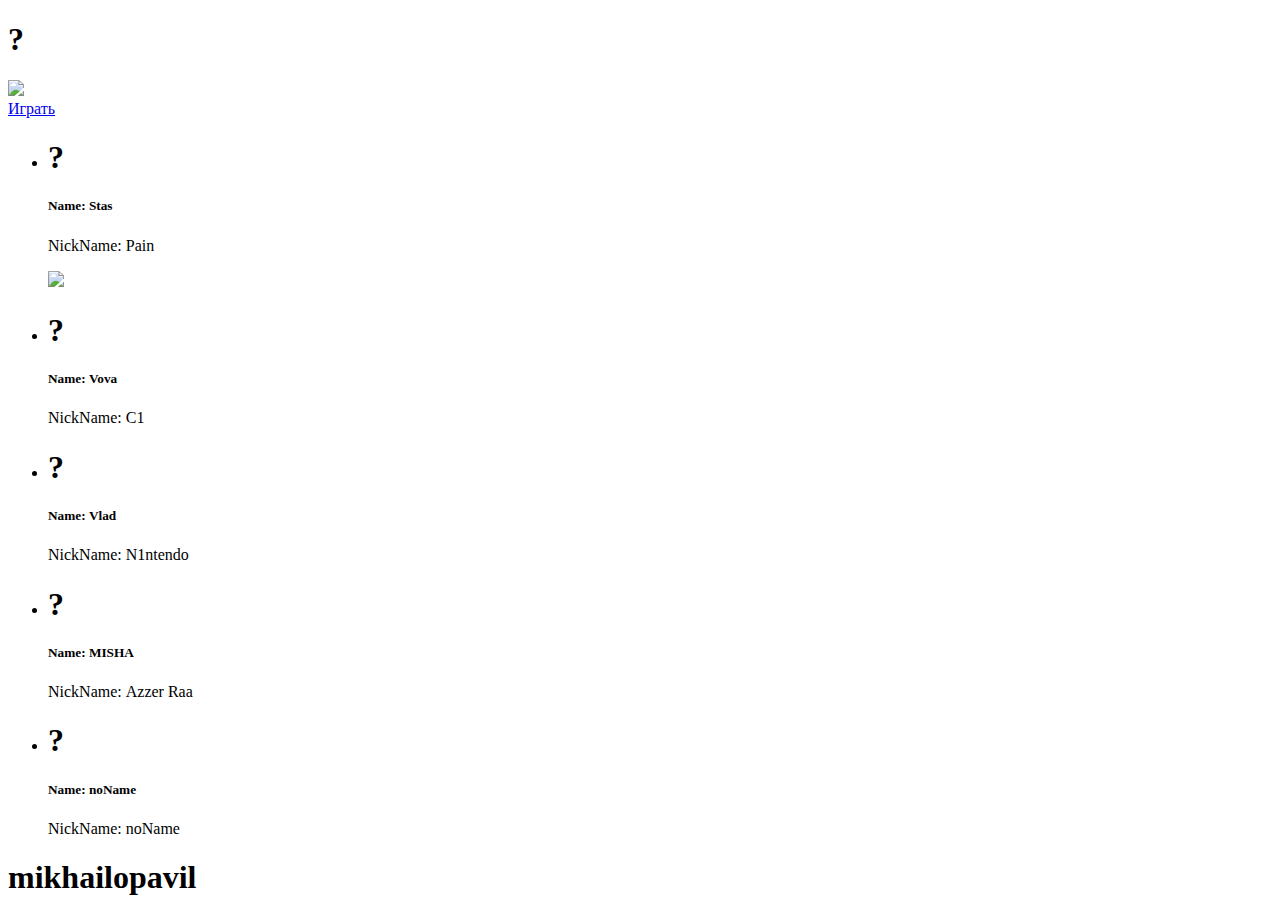
==== phone_index.html @ 3e40c146 "ф" ====
<!DOCTYPE HTML>
<html>
	<head>
	<meta charset="utf-8">
	<title>OddZona</title>
	<link rel="stylesheet" href="css/phone_style.css">
	<link src="" rel="stylesheet">
	</head>
 <body>
 <div>
<h1 class="text">?</h1>
 </div>
   <div>
       <img class="img1" src="img/mossawi_519615482775_20180410163607_1743544177491.jpg"></img>
	     <div  class="cont">
		   <div  class="cont-text-play">
		   		      <a href="play.html" class="contact">Играть</a> 
		   </div>
		 </div>
		     <div>
		 <div  class="cont-text-pleyer-info">
		   </div>
 <div class="data_player_1">
   <div id="wrapper">
	<div>
		<ul id="bar">
			<li id="ipod">
				<div class="bottom">
			<h1 class="text1">?</h1>
			<div id="informat" class="infobox">
						<h5>Name:&nbsp;Stas</h5>
						<p>NickName:&nbsp;Pain</p>
						<div class="top">
						   <img id="informat1" class="toop1 " src="img/toop.png" ></img>
						     </div>
					</div>
				</div>
			</li>
		</ul>
	</div>
</div>
</div>
 <div class="data_player_2">
   <div id="wrapper">
	<div>
		<ul id="bar">
			<li id="ipod">
				<div class="bottom">
			<h1 class="text2">?</h1>
			<div id="informat" class="infobox">
						<h5>Name:&nbsp;Vova</h5>
						<p>NickName:&nbsp;C1</p>
					</div>
				</div>
			</li>
		</ul>
	</div>
</div>
</div>
 <div class="data_player_3">
   <div id="wrapper">
	<div>
		<ul id="bar">
			<li id="ipod">
				<div class="bottom">
			<h1 class="text3">?</h1>
			<div id="informat" class="infobox">
						<h5>Name:&nbsp;Vlad</h5>
						<p>NickName:&nbsp;N1ntendo</p>
					</div>
				</div>
			</li>
		</ul>
	</div>
</div>
</div>
 <div class="data_player_4">
   <div id="wrapper">
	<div>
		<ul id="bar">
			<li id="ipod">
				<div class="bottom">
			<h1 class="text3">?</h1>
			<div id="informat" class="infobox">
						<h5>Name:&nbsp;MISHA</h5>
						<p>NickName:&nbsp;Azzer&nbsp;Raa</p>
					</div>
				</div>
			</li>
		</ul>
	</div>
</div>
</div>
 <div class="data_player_5">
   <div id="wrapper">
	<div>
		<ul id="bar">
			<li id="ipod">
				<div class="bottom">
			<h1 class="text3">?</h1>
			<div id="informat" class="infobox">
						<h5>Name:&nbsp;noName</h5>
						<p>NickName:&nbsp;noName</p>
					</div>
				</div>
			</li>
		</ul>
	</div>
</div>
</div>
<div id="insta">
<div style="insta_misha">
<h1 style="insta_misha">mikhailopavil</h1>
</div>
</div>
 </body>
</html>
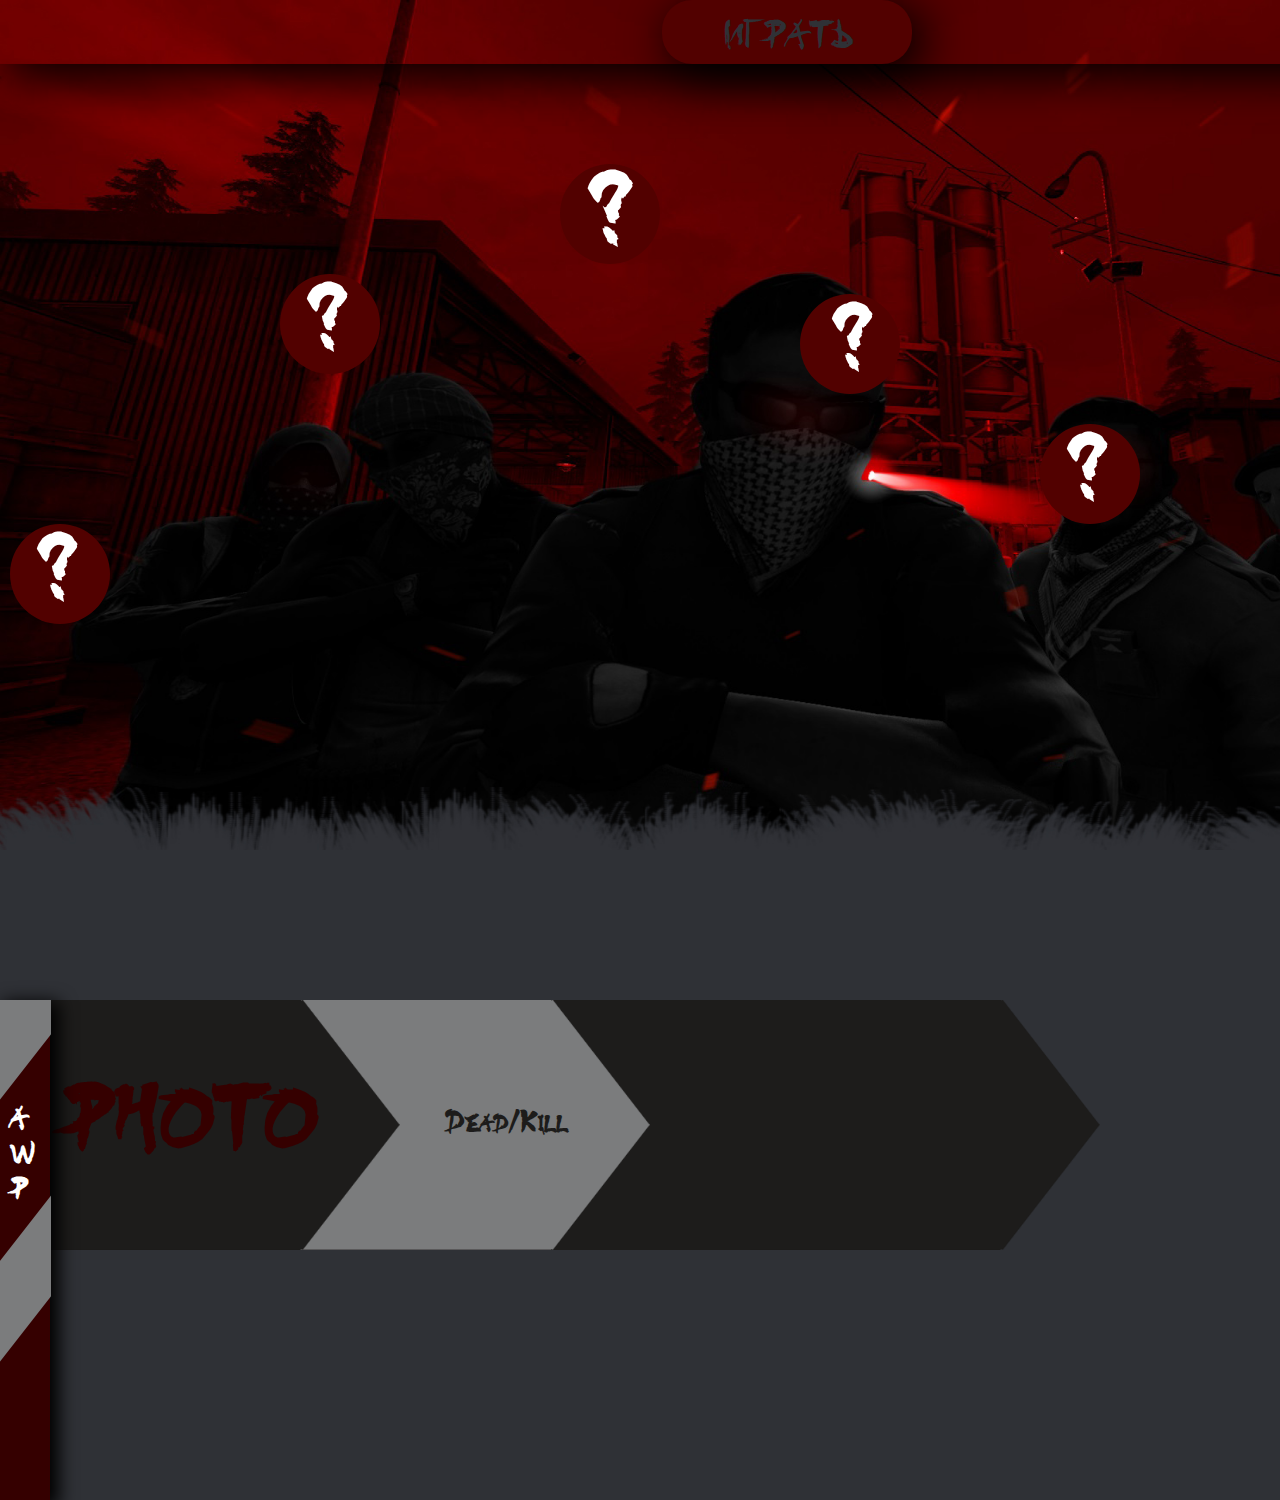
==== commit 1a051de5: "0.0.0.3" ====
--- a/phone_index.html
+++ b/phone_index.html
@@ -3,15 +3,15 @@
 	<head>
 	<meta charset="utf-8">
 	<title>OddZona</title>
-	<link rel="stylesheet" href="css/phone_style.css">
-	<link src="" rel="stylesheet">
+	<link rel="stylesheet" href="style_ph.css">
+	<link rel="stylesheet" href="style_down_player_ph.css">
 	</head>
  <body>
  <div>
 <h1 class="text">?</h1>
  </div>
-   <div>
-       <img class="img1" src="img/mossawi_519615482775_20180410163607_1743544177491.jpg"></img>
+   <div class="all">
+       <img class="img1" src="mossawi_519615482775_20180410163607_1743544177491.jpg"></img>
 	     <div  class="cont">
 		   <div  class="cont-text-play">
 		   		      <a href="play.html" class="contact">Играть</a> 
@@ -31,7 +31,7 @@
 						<h5>Name:&nbsp;Stas</h5>
 						<p>NickName:&nbsp;Pain</p>
 						<div class="top">
-						   <img id="informat1" class="toop1 " src="img/toop.png" ></img>
+						   <img id="informat1" class="toop1 " src="toop.png" ></img>
 						     </div>
 					</div>
 				</div>
@@ -91,12 +91,12 @@
 	</div>
 </div>
 </div>
- <div class="data_player_5">
+ <div class="data_player_5 botoon">
    <div id="wrapper">
 	<div>
 		<ul id="bar">
 			<li id="ipod">
-				<div class="bottom">
+				<div class="bottom_pl_5">
 			<h1 class="text3">?</h1>
 			<div id="informat" class="infobox">
 						<h5>Name:&nbsp;noName</h5>
@@ -108,10 +108,47 @@
 	</div>
 </div>
 </div>
-<div id="insta">
-<div style="insta_misha">
-<h1 style="insta_misha">mikhailopavil</h1>
-</div>
-</div>
- </body>
-</html>+
+
+
+      <div class="lord_home">  
+         <div id="open_lord_1">
+		   <img class="lord_1" src="lord1-black.png"></img>
+		   		   <img class="lord_1_left" src="lord1-black.png"></img>
+		      <h1 class="text-photo1-1">PHOTO</h1>
+		        <div class="informat1">
+			      <img class="lord_1" src="lord1.png"></img>
+			        <img  class="lord_3_photo" src="im578x383-yanik_spiegel.png"></img>
+            </div>
+		  </div>
+		  
+		  
+    <div id="open_lord_2">
+			               <div class="ontop" id="informat1"> 
+					   <img class="lord_1-2-3" src="lord1.png"></img></div>
+					   <div class="ontop" id="informat1"> 
+					      <h1 class="text-dk1-2">INFO</h1> 
+		                     </div>
+							 
+	                            
+         <img class="lord_1-2" src="lord1.png"> </img>
+		     <div id="informat3" class="intop">
+		        <h1 class="text-dk1-1">Dead/Kill</h1>
+		           </div>
+				  
+								
+		     <div class="lord_2">
+				<img class="lord_2_polosa_2" src="lord3.png"></img>
+				   <div class="text_AWP">
+				     <h1 class="text_Awp1_A">A</h1>
+				     <h1 class="text_Awp2_W">W</h1>
+				     <h1 class="text_Awp3_P">P</h1>
+				       </div>
+				         <img class="lord_2_polosa_1" src="lord1-1.png"></img>
+				           </div>  
+                             </div>
+							 </div>
+							 </div>
+							 </div>
+   </body>
+</html>
--- a/style_ph.css
+++ b/style_ph.css
@@ -0,0 +1,269 @@
+body {
+  overflow-x: hidden;
+  font-family: "DIST Inking Regular", serif;
+  font-weight: 400;
+  font-size: 14px;
+  line-height: 1.7;
+  color: #666666;
+  background: #2f3136;
+}
+.all{
+	    display: block;
+		position:absolute;
+		width:128%;
+		height:100%;
+		top:0%;
+		left:0%;
+}
+.botoon{
+		    display: block;
+		position:absolute;
+		top:30%;
+		left:340px;
+}
+@font-face {
+  font-family: 'DIST Inking Regular';
+  src: url("../11610.ttf?srf3rx") format("truetype");
+  font-weight: normal;
+  font-style: normal;
+}
+a{
+	  color: #666666;
+	text-decoration: none;
+}
+.contact:hover { color: #90bcd0; }
+
+.img1 {
+width: 1280px;
+height: 850px;
+position: absolute;
+left: 0px;
+top: 0px;
+background-color:#fafafa;
+border-radius: 0px;
+}
+.cont{
+width: 101%;
+height: 64px;
+position: absolute;
+left: 0px;
+top: 0px;
+background-color:eee;
+border-radius: 0px;
+box-shadow: 10px 10px 48px 3px #000000;
+}
+  .img1 {
+ width: 101%;
+height: 850px;
+ }
+.cont-text-play {
+width: 250px;
+height: 100%;
+position: absolute;
+left: 40%;
+top: 0px;
+background-color:#520100;
+border-radius: 30px;
+box-shadow: 10px 10px 48px 3px #000000;
+}
+.text{
+	font-family: "DIST Inking Regular";
+	position:absolute ;
+	color:#ffffff;
+	left: 730px;
+    top: 250px;
+	font-size: 100px;
+}
+.text1{
+	font-family: "DIST Inking Regular";
+	position:absolute ;
+	color:#ffffff;
+	left: 25px;
+    top: -110px;
+	font-size: 100px;
+}
+.text2{
+	font-family: "DIST Inking Regular";
+	position:absolute ;
+	color:#ffffff;
+	left: 30px;
+    top: -95px;
+	font-size: 90px;
+}
+.text3{
+	font-family: "DIST Inking Regular";
+	position:absolute ;
+	color:#ffffff;
+	left: 25px;
+    top: -95px;
+	font-size: 90px;
+}
+.data_player_1{
+	position:absolute;
+	left:520px;
+	top:150px;
+}
+.data_player_2{
+	position:absolute;
+	left:760px;
+	top:280px;
+}
+.data_player_3{
+	position:absolute;
+	left:240px;
+	top:260px;
+}
+.data_player_4{
+	position:absolute;
+	left:-30px;
+	top:510px;
+}
+.data_player_5{
+	position:absolute;
+	left:1000px;
+	top:410px;
+}
+#started{
+
+  	font-family: "DIST Inking Regular";
+	position:absolute ;
+	color:#213444;
+	left: 730px;
+    top: -100px;
+	font-size: 70px;
+}
+.cont-text-pleyer-info{
+width: 400px;
+height: 580px;
+position: absolute;
+left: 400px;
+top: 270px;
+background-color:#52010000;
+border-radius: 0px;
+}
+#informat{
+	font-family: "DIST Inking Regular";
+	position:absolute ;
+	color:#ffffff;
+	left: 80px;
+    top: -20px;
+	font-size: 20px;
+}
+#phone_number{
+  	font-family: "DIST Inking Regular";
+	position:absolute ;
+	color:#213444;
+	left: 630px;
+    top: 200px;
+	font-size: 40px;
+}
+.dion{
+	color: #666666;
+	}
+.toop1{
+width: 80px;
+height: 80px;
+position: absolute;
+left: 190px;
+top: 30px;
+background-color:#00000000;
+border-radius: 100px;
+}
+#vk_number{
+  	font-family: "DIST Inking Regular";
+	position:absolute ;
+	color:#213444;
+	left: 650px;
+    top: 250px;
+	font-size: 40px;
+}
+.contact {
+	position: absolute;
+	text-transform: uppercase;
+	font-size: 40px;
+	vertical-align: top;
+	left: 25%;
+    top: 0%;
+	color: #2f3136;
+}
+#bar { list-style:none;  }
+#bar li { }
+
+#bar li div.bottom { position:relative; margin:5px 0; width:100px;
+	height:100px; -moz-border-radius: 100px/100px; -webkit-border-radius: 100px 100px; border-radius: 100px/100px;
+	background:-moz-linear-gradient(-90deg, #97a7a9, #b8cbcd); background:-webkit-gradient(linear, 0 top, 0 bottom, from(#520100), to(#520100));
+	-webkit-transition-property: width;
+	-webkit-transition-duration: 2000ms;
+}
+#bar li div.bottom_pl_5 { position:relative; margin:5px 0; width:100px;
+	height:100px; -moz-border-radius: 100px/100px; -webkit-border-radius: 100px 100px; border-radius: 100px/100px;
+	background:-moz-linear-gradient(-90deg, #97a7a9, #b8cbcd); background:-webkit-gradient(linear, 0 top, 0 bottom, from(#520100), to(#520100));
+	-webkit-transition-property: width;
+	-webkit-transition-duration: 2000ms;
+}
+#ipod div.top  { z-index:35; }
+#ipod div.bottom  { z-index:34; height:250px; }
+#ipod:hover div.top  { z-index:995; background-color:#520100; margin-left:470px; }
+#ipod:hover div.bottom  { z-index:994; background-color:#520100; width:410px;
+background:-moz-linear-gradient(-90deg, #520100, #520100); background:-webkit-gradient(linear, 0 top, 0 bottom, from(#520100), to(#520100));
+	-webkit-transition-property: width;
+	-webkit-transition-duration: 2000ms;}
+#ipod div.top_pl_5  { z-index:35; }
+#ipod div.bottom_pl_5  { z-index:34; height:250px; }
+#ipod:hover div.top_pl_5  { z-index:995; background-color:#520100; margin-left:470px; }
+#ipod:hover div.bottom_pl_5  { z-index:994; background-color:#520100; width:225px;
+background:-moz-linear-gradient(-90deg, #520100, #520100); background:-webkit-gradient(linear, 0 top, 0 bottom, from(#520100), to(#520100));
+	-webkit-transition-property: width;
+	-webkit-transition-duration: 2000ms;}
+
+
+
+#informat {color:#52010000;
+    -webkit-transition-duration: 2000ms; }
+#informat:hover  {color:#ffffff;
+	-webkit-transition-duration: 2000ms; }
+
+#informat1 {opacity: 0;
+   -webkit-transition-duration: 500ms; }
+#informat1:hover  {opacity: 1;
+	-webkit-transition-duration: 500ms; }
+
+#informat3 {opacity: 1;
+   -webkit-transition-duration: 500ms; }
+#informat3:hover  {opacity: 0;
+	-webkit-transition-duration: 500ms; }
+
+.informat1 {opacity: 0;
+   -webkit-transition-duration: 500ms; }
+.informat1:hover  {opacity: 1;
+	-webkit-transition-duration: 500ms; }
+
+
+#informat2 {opacity: 1;
+   -webkit-transition-duration: 500ms; }
+#informat2:hover  {opacity: 0;
+	-webkit-transition-duration: 500ms; }
+	
+#informat33 {    z-index: -3;
+   -webkit-transition-duration: 500ms; }
+#informat33:hover  {    z-index: 1;
+	-webkit-transition-duration: 500ms; }
+
+
+
+
+
+
+
+
+
+
+
+
+
+
+
+
+
+
+
--- a/style_down_player_ph.css
+++ b/style_down_player_ph.css
@@ -0,0 +1,125 @@
+@font-face {
+  font-family: 'DIST Inking Regular';
+  src: url("..11610.ttf?srf3rx") format("truetype");
+  font-weight: normal;
+  font-style: normal;
+}
+.lord_home{
+width: 1000px;
+height: 250px;
+position: absolute;
+left: 0px;
+top: 1000px;
+background-color:#1d1c1b;
+z-index: -2;
+}
+.lord_1{
+	position: absolute;
+width: 350px;
+height: 250px;
+top: 0px;
+left: 0px;
+}
+.lord_1_left{
+	position: absolute;
+width: 350px;
+height: 250px;
+top: 0px;
+left: 700px;
+}
+.lord_1-2{
+	position: absolute;
+width: 350px;
+height: 250px;
+top: 0px;
+left: 300px;
+z-index: -2;
+}
+.lord_1-2-3{
+	position: absolute;
+width: 350px;
+height: 250px;
+top: 0px;
+left: -50px;
+z-index: -1;
+}
+.lord_2{
+position: absolute;
+width: 50px;
+height: 500px;
+background-color:#350000;
+box-shadow: 6px 5px 18px 3px #000000;
+}
+.lord_3_photo{
+position: absolute;
+width: 220px;
+height: 220px;
+left: 13px;
+top: 15px;
+background-color:#ffffff;
+border-radius: 200px;
+box-shadow: 6px 5px 18px 3px #000000;
+}
+.lord_2_polosa_1{
+	position: absolute;
+left: 0px;
+top: 195px;
+}
+.text_AWP{
+	position: absolute;
+	top: 90px;
+	left: 10px;
+  font-size: 15px;
+  line-height: 0.5;
+  color: #ffffff;
+}
+.text-photo1-1{
+	position: absolute;
+	top: -20px;
+  left: 10px;
+  font-size: 90px;
+  color: #350000;
+}
+.text-dk1-1{
+		position: absolute;
+	top: 75px;
+  left: 95px;
+  font-size: 30px;
+	color:#1d1c1b;
+	z-index: 1;
+}
+.text-dk1-2{
+		position: absolute;
+	top: 75px;
+  left: 95px;
+  font-size: 30px;
+	color:#1d1c1b;
+	z-index: 1;
+}
+.intop{
+position: absolute;
+  left: 350px;
+  width: 300px;
+height: 250px;
+}
+.ontop{
+position: absolute;
+  left: 350px;
+  width: 300px;
+height: 250px;
+}
+.text-info_player_awp{
+			position: absolute;
+	top: 75px;
+  left: 95px;
+  font-size: 30px;
+	color:#1d1c1b;
+}
+#open_lord_1 {
+position: absolute;
+width: 1000px;
+height: 250px;
+left: 50px
+}
+
+
